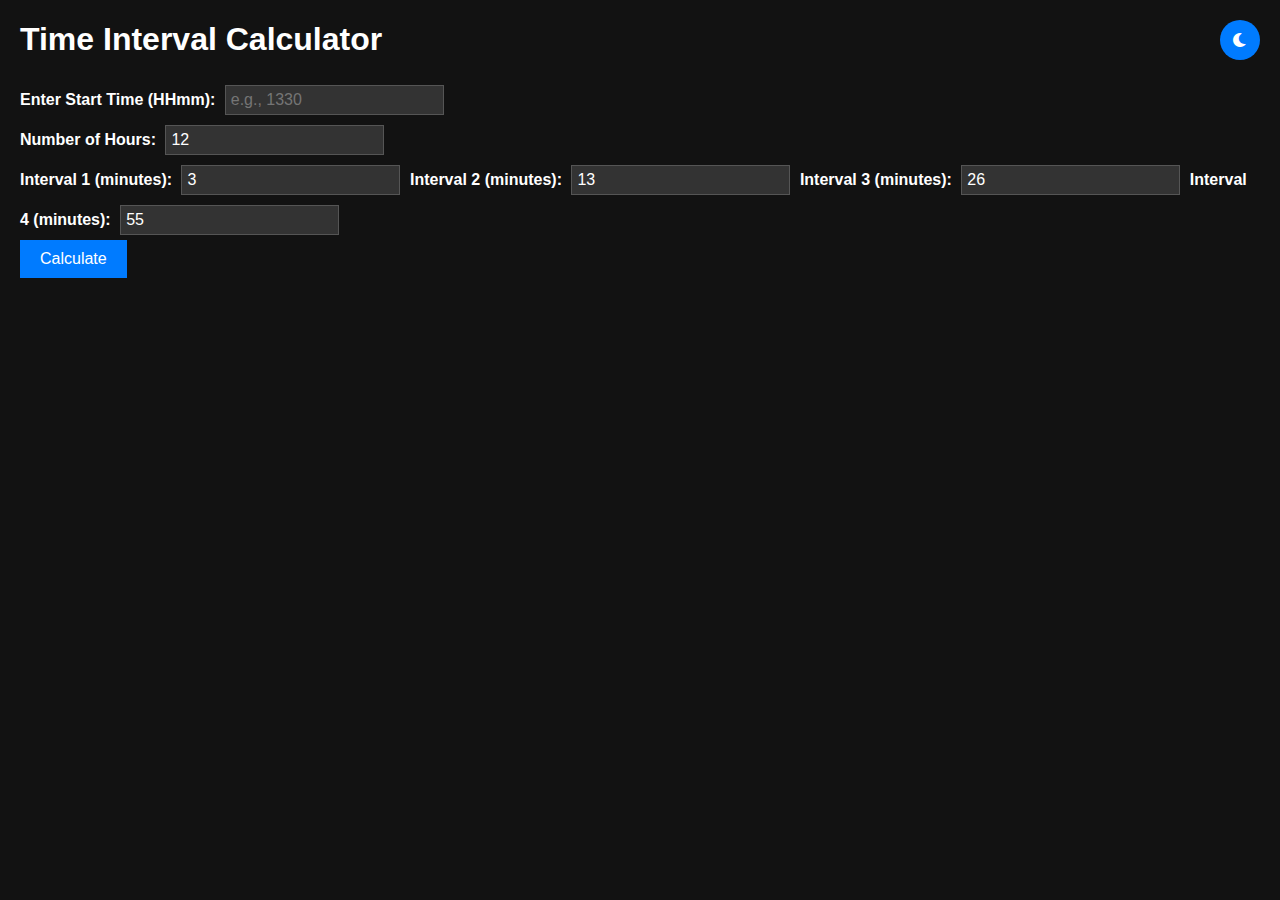
==== index.html @ aa35c40c "Update index.html" ====
<!DOCTYPE html>
<html lang="en">
<head>
    <meta charset="UTF-8">
    <meta name="viewport" content="width=device-width, initial-scale=1.0">
    <title>Time Interval Calculator</title>
    <!-- Add Font Awesome for icons -->
    <link rel="stylesheet" href="https://cdnjs.cloudflare.com/ajax/libs/font-awesome/6.0.0-beta3/css/all.min.css">
    <style>
        /* Dark theme (default) */
        body {
            font-family: Arial, sans-serif;
            margin: 20px;
            background-color: #121212;
            color: #ffffff;
        }
        h1 {
            color: #ffffff;
        }
        label {
            font-weight: bold;
        }
        input {
            padding: 5px;
            font-size: 16px;
            margin: 5px;
            background-color: #333333;
            color: #ffffff;
            border: 1px solid #555555;
        }
        button {
            padding: 10px 20px;
            font-size: 16px;
            background-color: #007bff;
            color: white;
            border: none;
            cursor: pointer;
        }
        button:hover {
            background-color: #0056b3;
        }
        table {
            width: 100%;
            border-collapse: collapse;
            margin-top: 20px;
        }
        th, td {
            padding: 10px;
            border: 1px solid #555555;
            text-align: center;
        }
        th {
            background-color: #333333;
        }
        td {
            background-color: #1e1e1e;
        }
        .theme-toggle {
            position: fixed;
            top: 20px;
            right: 20px;
            width: 40px;
            height: 40px;
            border-radius: 50%;
            background-color: #007bff;
            color: white;
            border: none;
            cursor: pointer;
            display: flex;
            align-items: center;
            justify-content: center;
        }
        .theme-toggle:hover {
            background-color: #0056b3;
        }

        /* Light theme */
        body.light-theme {
            background-color: #ffffff;
            color: #000000;
        }
        body.light-theme h1 {
            color: #000000;
        }
        body.light-theme input {
            background-color: #ffffff;
            color: #000000;
            border: 1px solid #cccccc;
        }
        body.light-theme th {
            background-color: #f2f2f2;
        }
        body.light-theme td {
            background-color: #ffffff;
        }
    </style>
</head>
<body class="dark-theme">
    <!-- Dark mode toggle button -->
    <button class="theme-toggle" onclick="toggleTheme()">
        <i class="fas fa-moon"></i> <!-- Moon icon for dark mode -->
    </button>

    <h1>Time Interval Calculator</h1>
    <label for="startTime">Enter Start Time (HHmm): </label>
    <input type="text" id="startTime" placeholder="e.g., 1330">
    <br>
    <label for="hours">Number of Hours: </label>
    <input type="number" id="hours" value="12" min="1">
    <br>
    <label for="interval1">Interval 1 (minutes): </label>
    <input type="number" id="interval1" value="3" min="1">
    <label for="interval2">Interval 2 (minutes): </label>
    <input type="number" id="interval2" value="13" min="1">
    <label for="interval3">Interval 3 (minutes): </label>
    <input type="number" id="interval3" value="26" min="1">
    <label for="interval4">Interval 4 (minutes): </label>
    <input type="number" id="interval4" value="55" min="1">
    <br>
    <button onclick="calculateIntervals()">Calculate</button>

    <table id="resultsTable">
        <thead>
            <tr>
                <!-- Columns will be dynamically generated -->
            </tr>
        </thead>
        <tbody>
            <!-- Results will be populated here -->
        </tbody>
    </table>

    <script>
        // Function to calculate intervals
        function calculateIntervals() {
            const startTimeInput = document.getElementById('startTime').value;
            const hoursInput = parseInt(document.getElementById('hours').value, 10);
            const interval1 = parseInt(document.getElementById('interval1').value, 10);
            const interval2 = parseInt(document.getElementById('interval2').value, 10);
            const interval3 = parseInt(document.getElementById('interval3').value, 10);
            const interval4 = parseInt(document.getElementById('interval4').value, 10);

            const resultsTableHead = document.querySelector('#resultsTable thead tr');
            const resultsTableBody = document.querySelector('#resultsTable tbody');

            // Clear previous results
            resultsTableHead.innerHTML = '';
            resultsTableBody.innerHTML = '';

            // Validate start time
            if (!/^\d{4}$/.test(startTimeInput)) {
                alert('Invalid time format. Please enter time in HHmm format.');
                return;
            }

            const hours = parseInt(startTimeInput.substring(0, 2), 10);
            const minutes = parseInt(startTimeInput.substring(2, 4), 10);

            if (hours > 23 || minutes > 59) {
                alert('Invalid time. Hours must be <= 23 and minutes <= 59.');
                return;
            }

            const startTime = new Date();
            startTime.setHours(hours, minutes, 0, 0);

            const intervals = [interval1, interval2, interval3, interval4];
            const intervalData = intervals.reduce((acc, interval) => {
                acc[interval] = [];
                return acc;
            }, {});

            // Calculate times for each interval
            for (let i = 0; i <= hoursInput * 60; i++) {
                const currentTime = new Date(startTime.getTime() + i * 60000);

                intervals.forEach(interval => {
                    if (i % interval === 0) {
                        intervalData[interval].push(currentTime.toLocaleTimeString([], { hour: '2-digit', minute: '2-digit' }));
                    }
                });
            }

            // Generate table headers
            intervals.forEach(interval => {
                const th = document.createElement('th');
                th.textContent = `${interval} Minutes`;
                resultsTableHead.appendChild(th);
            });

            // Determine the maximum number of rows needed
            const maxRows = Math.max(...Object.values(intervalData).map(arr => arr.length));

            // Populate the table
            for (let i = 0; i < maxRows; i++) {
                const row = document.createElement('tr');

                intervals.forEach(interval => {
                    const cell = document.createElement('td');
                    cell.textContent = intervalData[interval][i] || ''; // Use empty string if no data
                    row.appendChild(cell);
                });

                resultsTableBody.appendChild(row);
            }
        }

        // Function to toggle between dark and light themes
        function toggleTheme() {
            const body = document.body;
            const themeToggleButton = document.querySelector('.theme-toggle');
            const icon = themeToggleButton.querySelector('i');

            if (body.classList.contains('dark-theme')) {
                body.classList.remove('dark-theme');
                body.classList.add('light-theme');
                icon.classList.remove('fa-moon');
                icon.classList.add('fa-lightbulb'); // Lightbulb icon for light mode
            } else {
                body.classList.remove('light-theme');
                body.classList.add('dark-theme');
                icon.classList.remove('fa-lightbulb');
                icon.classList.add('fa-moon'); // Moon icon for dark mode
            }
        }
    </script>
</body>
</html>
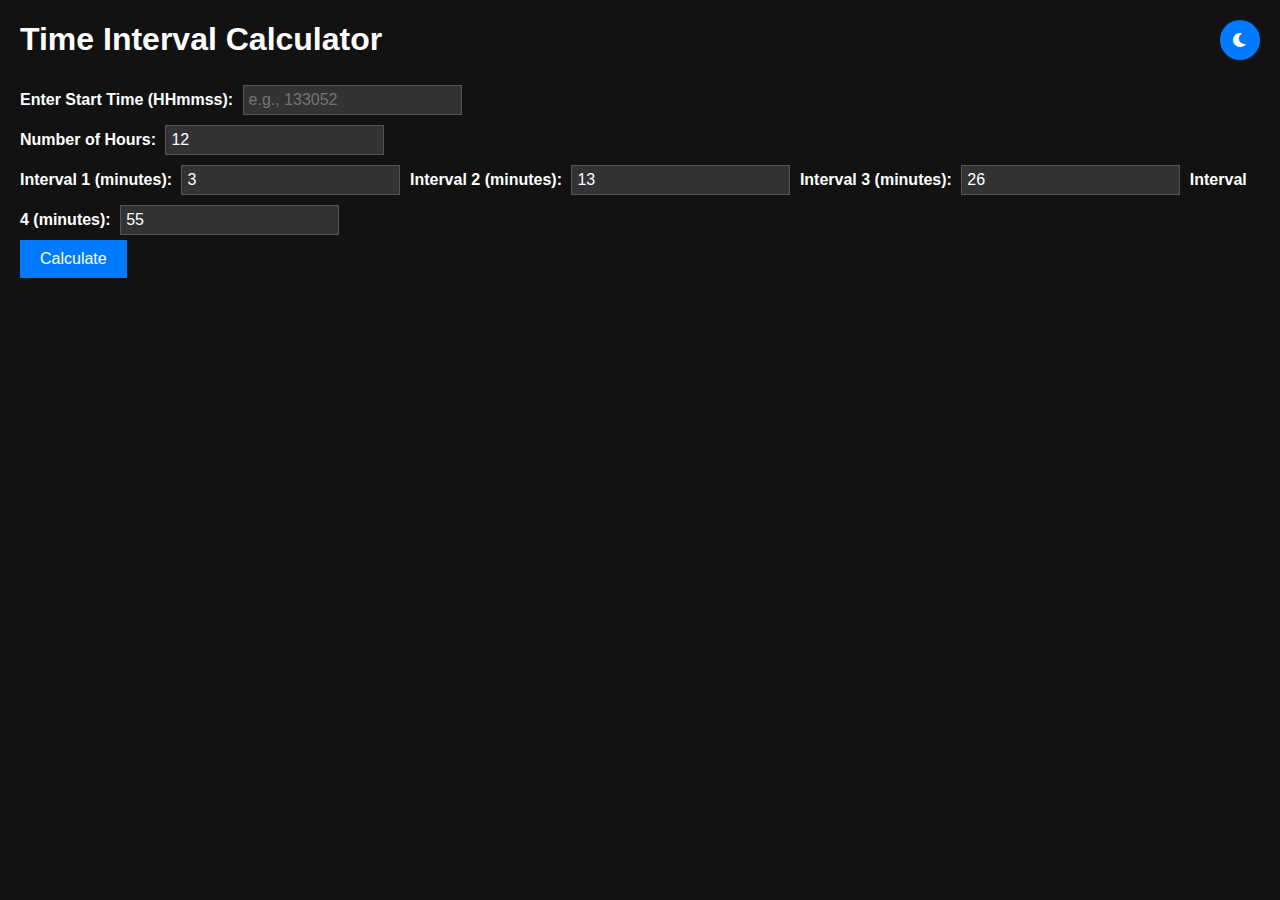
==== commit c91e4b44: "Update index.html" ====
--- a/index.html
+++ b/index.html
@@ -102,8 +102,8 @@
     </button>
 
     <h1>Time Interval Calculator</h1>
-    <label for="startTime">Enter Start Time (HHmm): </label>
-    <input type="text" id="startTime" placeholder="e.g., 1330">
+    <label for="startTime">Enter Start Time (HHmmss): </label>
+    <input type="text" id="startTime" placeholder="e.g., 133052">
     <br>
     <label for="hours">Number of Hours: </label>
     <input type="number" id="hours" value="12" min="1">
@@ -147,22 +147,23 @@
             resultsTableHead.innerHTML = '';
             resultsTableBody.innerHTML = '';
 
-            // Validate start time
-            if (!/^\d{4}$/.test(startTimeInput)) {
-                alert('Invalid time format. Please enter time in HHmm format.');
+            // Validate start time (HHmmss format)
+            if (!/^\d{6}$/.test(startTimeInput)) {
+                alert('Invalid time format. Please enter time in HHmmss format.');
                 return;
             }
 
             const hours = parseInt(startTimeInput.substring(0, 2), 10);
             const minutes = parseInt(startTimeInput.substring(2, 4), 10);
-
-            if (hours > 23 || minutes > 59) {
-                alert('Invalid time. Hours must be <= 23 and minutes <= 59.');
+            const seconds = parseInt(startTimeInput.substring(4, 6), 10);
+
+            if (hours > 23 || minutes > 59 || seconds > 59) {
+                alert('Invalid time. Hours must be <= 23, minutes <= 59, and seconds <= 59.');
                 return;
             }
 
             const startTime = new Date();
-            startTime.setHours(hours, minutes, 0, 0);
+            startTime.setHours(hours, minutes, seconds, 0);
 
             const intervals = [interval1, interval2, interval3, interval4];
             const intervalData = intervals.reduce((acc, interval) => {
@@ -176,7 +177,19 @@
 
                 intervals.forEach(interval => {
                     if (i % interval === 0) {
-                        intervalData[interval].push(currentTime.toLocaleTimeString([], { hour: '2-digit', minute: '2-digit' }));
+                        const militaryTime = currentTime.toLocaleTimeString('en-US', {
+                            hour12: false,
+                            hour: '2-digit',
+                            minute: '2-digit',
+                            second: '2-digit'
+                        }).replace(/:/g, ''); // Remove ":" separators
+                        const standardTime = currentTime.toLocaleTimeString('en-US', {
+                            hour12: true,
+                            hour: '2-digit',
+                            minute: '2-digit',
+                            second: '2-digit'
+                        });
+                        intervalData[interval].push(`${militaryTime} (${standardTime})`);
                     }
                 });
             }
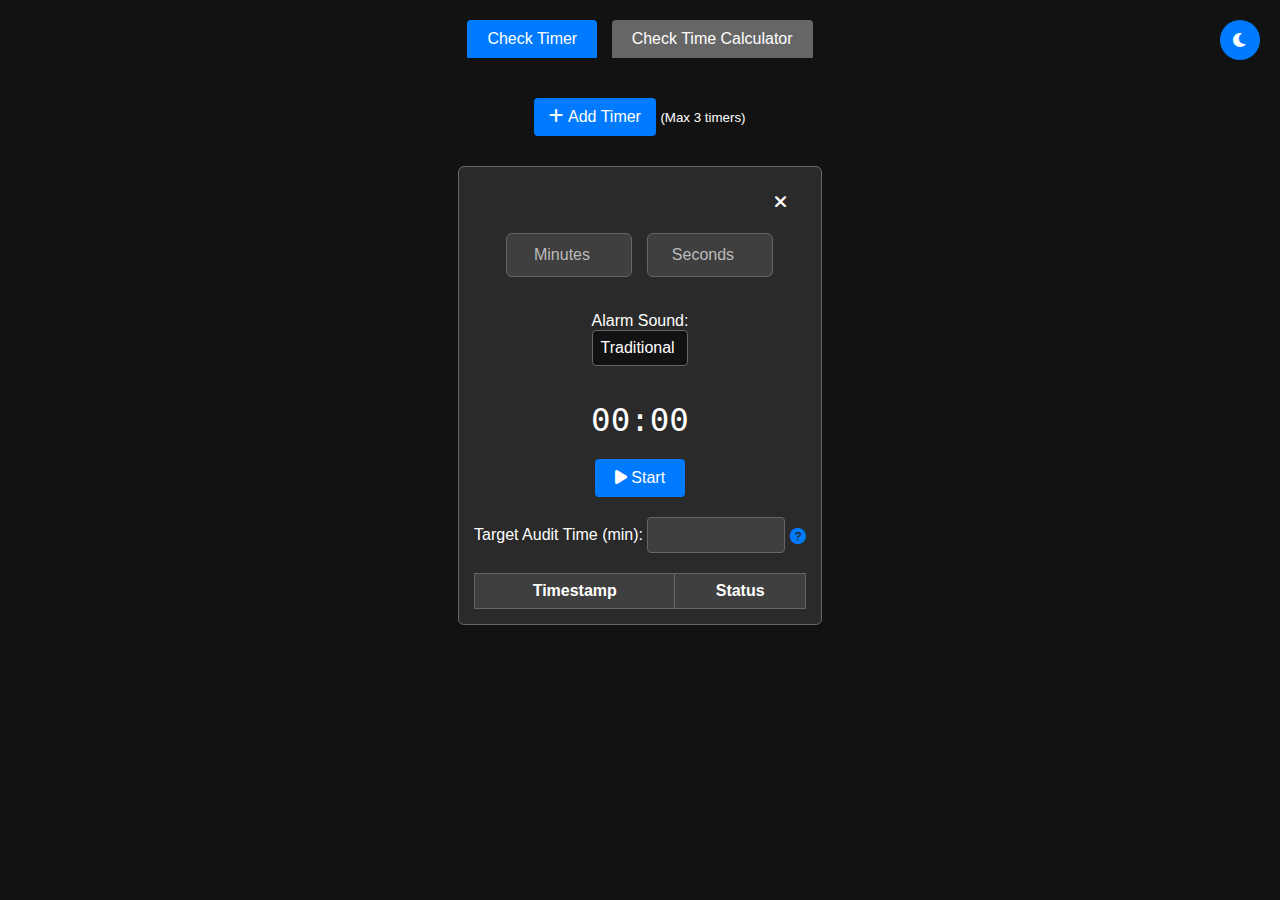
==== commit 1b8b89fb: "Big update" ====
--- a/index.html
+++ b/index.html
@@ -1,241 +1,102 @@
 <!DOCTYPE html>
 <html lang="en">
 <head>
-    <meta charset="UTF-8">
-    <meta name="viewport" content="width=device-width, initial-scale=1.0">
-    <title>Time Interval Calculator</title>
-    <!-- Add Font Awesome for icons -->
-    <link rel="stylesheet" href="https://cdnjs.cloudflare.com/ajax/libs/font-awesome/6.0.0-beta3/css/all.min.css">
-    <style>
-        /* Dark theme (default) */
-        body {
-            font-family: Arial, sans-serif;
-            margin: 20px;
-            background-color: #121212;
-            color: #ffffff;
-        }
-        h1 {
-            color: #ffffff;
-        }
-        label {
-            font-weight: bold;
-        }
-        input {
-            padding: 5px;
-            font-size: 16px;
-            margin: 5px;
-            background-color: #333333;
-            color: #ffffff;
-            border: 1px solid #555555;
-        }
-        button {
-            padding: 10px 20px;
-            font-size: 16px;
-            background-color: #007bff;
-            color: white;
-            border: none;
-            cursor: pointer;
-        }
-        button:hover {
-            background-color: #0056b3;
-        }
-        table {
-            width: 100%;
-            border-collapse: collapse;
-            margin-top: 20px;
-        }
-        th, td {
-            padding: 10px;
-            border: 1px solid #555555;
-            text-align: center;
-        }
-        th {
-            background-color: #333333;
-        }
-        td {
-            background-color: #1e1e1e;
-        }
-        .theme-toggle {
-            position: fixed;
-            top: 20px;
-            right: 20px;
-            width: 40px;
-            height: 40px;
-            border-radius: 50%;
-            background-color: #007bff;
-            color: white;
-            border: none;
-            cursor: pointer;
-            display: flex;
-            align-items: center;
-            justify-content: center;
-        }
-        .theme-toggle:hover {
-            background-color: #0056b3;
-        }
-
-        /* Light theme */
-        body.light-theme {
-            background-color: #ffffff;
-            color: #000000;
-        }
-        body.light-theme h1 {
-            color: #000000;
-        }
-        body.light-theme input {
-            background-color: #ffffff;
-            color: #000000;
-            border: 1px solid #cccccc;
-        }
-        body.light-theme th {
-            background-color: #f2f2f2;
-        }
-        body.light-theme td {
-            background-color: #ffffff;
-        }
-    </style>
+  <meta charset="UTF-8" />
+  <meta name="viewport" content="width=device-width, initial-scale=1.0"/>
+  <title>Time Tools</title>
+  <link rel="stylesheet" href="styles.css" />
+  <link
+    rel="stylesheet"
+    href="https://cdnjs.cloudflare.com/ajax/libs/font-awesome/6.0.0-beta3/css/all.min.css"
+  />
 </head>
 <body class="dark-theme">
-    <!-- Dark mode toggle button -->
-    <button class="theme-toggle" onclick="toggleTheme()">
-        <i class="fas fa-moon"></i> <!-- Moon icon for dark mode -->
-    </button>
+  <button class="theme-toggle" onclick="toggleTheme()">
+    <i class="fas fa-moon"></i>
+  </button>
 
-    <h1>Time Interval Calculator</h1>
-    <label for="startTime">Enter Start Time (HHmmss): </label>
-    <input type="text" id="startTime" placeholder="e.g., 133052">
-    <br>
-    <label for="hours">Number of Hours: </label>
-    <input type="number" id="hours" value="12" min="1">
-    <br>
-    <label for="interval1">Interval 1 (minutes): </label>
-    <input type="number" id="interval1" value="3" min="1">
-    <label for="interval2">Interval 2 (minutes): </label>
-    <input type="number" id="interval2" value="13" min="1">
-    <label for="interval3">Interval 3 (minutes): </label>
-    <input type="number" id="interval3" value="26" min="1">
-    <label for="interval4">Interval 4 (minutes): </label>
-    <input type="number" id="interval4" value="55" min="1">
-    <br>
-    <button onclick="calculateIntervals()">Calculate</button>
+  <div class="tabs">
+    <button class="tab-button active" onclick="showTab('chrono')">Check Timer</button>
+    <button class="tab-button" onclick="showTab('interval')">Check Time Calculator</button>
+  </div>
 
-    <table id="resultsTable">
-        <thead>
-            <tr>
-                <!-- Columns will be dynamically generated -->
-            </tr>
-        </thead>
-        <tbody>
-            <!-- Results will be populated here -->
-        </tbody>
+  <!-- Chrono Timer Tab -->
+  <div id="chrono" class="tab-content">
+    <!-- Button to add new timers (up to 3 total) -->
+    <div class="add-timer-container">
+      <button id="addTimerButton" class="add-timer-button" onclick="addNewTimer()">
+        <i class="fas fa-plus"></i> Add Timer
+      </button>
+      <small>(Max 3 timers)</small>
+    </div>
+
+    <!-- Container that holds all the timers side by side -->
+    <div id="timersContainer" class="timers-container">
+      <!-- The first timer is inserted automatically on DOMContentLoaded. -->
+    </div>
+  </div>
+
+<!-- Interval Calculator Tab -->
+<div id="interval" class="tab-content">
+  <div class="calculator-container">
+
+    <!-- Wrap heading + icon in a flex container -->
+    <div class="heading-with-tooltip">
+      <h1 class="interval-heading">Check Time Calculator</h1>
+      <span class="tooltip-trigger" id="intervalCalcTooltipTrigger">
+        <i class="fas fa-question-circle"></i>
+      </span>
+      <!-- The tooltip content container -->
+      <div class="tooltip-content" id="intervalCalcTooltipContent">
+        <p>
+          Enter a timestamp: for the number of hours set this calculator will show you the intended start timestamp for each log. You can set at what interval you want the log start times displayed. <p></p> E.G. for a timestamp of 133052 the table will show by default all 161 three minute time stamps, 37 thirteen minute stamps, etc. <p></p> You can enter "0" to remove a column. 
+        </p>
+      </div>
+    </div>
+
+    <div class="calculator-controls">
+      <div class="input-group">
+        <!-- Updated placeholder and no default value -->
+        <label for="startTime">Start Timestamp (HHmmss):</label>
+        <input
+          type="text"
+          id="startTime"
+          placeholder="enter a timestamp: 133052"
+        />
+      </div>
+      <div class="input-group">
+        <!-- Default to 8 hours -->
+        <label for="hours">Hours:</label>
+        <input type="number" id="hours" value="8" min="1" />
+      </div>
+      <div class="interval-inputs">
+        <div class="interval-group">
+          <label for="interval1">Interval 1 (min):</label>
+          <input type="number" id="interval1" value="3" min="1" />
+        </div>
+        <div class="interval-group">
+          <label for="interval2">Interval 2 (min):</label>
+          <input type="number" id="interval2" value="13" min="1" />
+        </div>
+        <div class="interval-group">
+          <label for="interval3">Interval 3 (min):</label>
+          <input type="number" id="interval3" value="26" min="1" />
+        </div>
+        <div class="interval-group">
+          <label for="interval4">Interval 4 (min):</label>
+          <input type="number" id="interval4" value="55" min="1" />
+        </div>
+      </div>
+      <button class="calculate-button" onclick="calculateIntervals()">Calculate</button>
+    </div>
+
+    <table class="results-table">
+      <thead id="resultsHeader"></thead>
+      <tbody id="resultsBody"></tbody>
     </table>
+  </div>
+</div>
 
-    <script>
-        // Function to calculate intervals
-        function calculateIntervals() {
-            const startTimeInput = document.getElementById('startTime').value;
-            const hoursInput = parseInt(document.getElementById('hours').value, 10);
-            const interval1 = parseInt(document.getElementById('interval1').value, 10);
-            const interval2 = parseInt(document.getElementById('interval2').value, 10);
-            const interval3 = parseInt(document.getElementById('interval3').value, 10);
-            const interval4 = parseInt(document.getElementById('interval4').value, 10);
-
-            const resultsTableHead = document.querySelector('#resultsTable thead tr');
-            const resultsTableBody = document.querySelector('#resultsTable tbody');
-
-            // Clear previous results
-            resultsTableHead.innerHTML = '';
-            resultsTableBody.innerHTML = '';
-
-            // Validate start time (HHmmss format)
-            if (!/^\d{6}$/.test(startTimeInput)) {
-                alert('Invalid time format. Please enter time in HHmmss format.');
-                return;
-            }
-
-            const hours = parseInt(startTimeInput.substring(0, 2), 10);
-            const minutes = parseInt(startTimeInput.substring(2, 4), 10);
-            const seconds = parseInt(startTimeInput.substring(4, 6), 10);
-
-            if (hours > 23 || minutes > 59 || seconds > 59) {
-                alert('Invalid time. Hours must be <= 23, minutes <= 59, and seconds <= 59.');
-                return;
-            }
-
-            const startTime = new Date();
-            startTime.setHours(hours, minutes, seconds, 0);
-
-            const intervals = [interval1, interval2, interval3, interval4];
-            const intervalData = intervals.reduce((acc, interval) => {
-                acc[interval] = [];
-                return acc;
-            }, {});
-
-            // Calculate times for each interval
-            for (let i = 0; i <= hoursInput * 60; i++) {
-                const currentTime = new Date(startTime.getTime() + i * 60000);
-
-                intervals.forEach(interval => {
-                    if (i % interval === 0) {
-                        const militaryTime = currentTime.toLocaleTimeString('en-US', {
-                            hour12: false,
-                            hour: '2-digit',
-                            minute: '2-digit',
-                            second: '2-digit'
-                        }).replace(/:/g, ''); // Remove ":" separators
-                        const standardTime = currentTime.toLocaleTimeString('en-US', {
-                            hour12: true,
-                            hour: '2-digit',
-                            minute: '2-digit',
-                            second: '2-digit'
-                        });
-                        intervalData[interval].push(`${militaryTime} (${standardTime})`);
-                    }
-                });
-            }
-
-            // Generate table headers
-            intervals.forEach(interval => {
-                const th = document.createElement('th');
-                th.textContent = `${interval} Minutes`;
-                resultsTableHead.appendChild(th);
-            });
-
-            // Determine the maximum number of rows needed
-            const maxRows = Math.max(...Object.values(intervalData).map(arr => arr.length));
-
-            // Populate the table
-            for (let i = 0; i < maxRows; i++) {
-                const row = document.createElement('tr');
-
-                intervals.forEach(interval => {
-                    const cell = document.createElement('td');
-                    cell.textContent = intervalData[interval][i] || ''; // Use empty string if no data
-                    row.appendChild(cell);
-                });
-
-                resultsTableBody.appendChild(row);
-            }
-        }
-
-        // Function to toggle between dark and light themes
-        function toggleTheme() {
-            const body = document.body;
-            const themeToggleButton = document.querySelector('.theme-toggle');
-            const icon = themeToggleButton.querySelector('i');
-
-            if (body.classList.contains('dark-theme')) {
-                body.classList.remove('dark-theme');
-                body.classList.add('light-theme');
-                icon.classList.remove('fa-moon');
-                icon.classList.add('fa-lightbulb'); // Lightbulb icon for light mode
-            } else {
-                body.classList.remove('light-theme');
-                body.classList.add('dark-theme');
-                icon.classList.remove('fa-lightbulb');
-                icon.classList.add('fa-moon'); // Moon icon for dark mode
-            }
-        }
-    </script>
+  <script src="script.js"></script>
 </body>
-</html>+</html>
--- a/styles.css
+++ b/styles.css
@@ -0,0 +1,475 @@
+:root {
+  --bg-dark: #121212;
+  --text-dark: #ffffff;
+  --bg-light: #ffffff;
+  --text-light: #000000;
+
+  --primary: #007bff;
+  --secondary: #666;
+
+  /* table-bg might be partially transparent, but we'll avoid using it 
+     for the alarm dropdown to ensure it's fully opaque */
+  --table-bg-dark: rgba(255, 255, 255, 0.1);
+  --table-bg-light: rgba(0, 0, 0, 0.05);
+}
+
+body {
+  font-family: Arial, sans-serif;
+  margin: 20px;
+  background-color: var(--bg-dark);
+  color: var(--text-dark);
+  transition: all 0.3s;
+}
+
+body.light-theme {
+  background-color: var(--bg-light);
+  color: var(--text-light);
+}
+
+/* Make sure all basic elements inherit color in both themes */
+label,
+input,
+button,
+table,
+th,
+td,
+div {
+  color: inherit;
+  font-family: inherit;
+  font-size: 1em;
+}
+
+/* Basic input styling in dark mode */
+input,
+select {
+  background-color: var(--table-bg-dark);
+  border: 1px solid var(--secondary);
+  transition: all 0.3s;
+  color: inherit;
+}
+
+/* Light theme override for inputs/selects */
+body.light-theme input,
+body.light-theme select {
+  background-color: var(--table-bg-light);
+  border-color: #999;
+  color: var(--text-light);
+}
+
+::placeholder {
+  color: #bbb;
+}
+body.light-theme ::placeholder {
+  color: #666;
+}
+
+/****************************************************
+ * Tabs
+ ****************************************************/
+.tabs {
+  margin: 20px auto;
+  max-width: 800px;
+  text-align: center;
+}
+
+.tab-button {
+  /* Inactive tab = gray */
+  background-color: var(--secondary);
+  color: white;
+  border: none;
+  border-radius: 4px 4px 0 0;
+  cursor: pointer;
+  margin: 0 5px;
+  padding: 10px 20px;
+  transition: all 0.3s;
+}
+
+.tab-button.active {
+  /* Active tab = blue */
+  background-color: var(--primary);
+}
+
+.tab-content {
+  display: none;
+  max-width: 800px;
+  margin: 0 auto;
+  padding: 20px;
+}
+
+.tab-content.active {
+  display: block;
+}
+
+/****************************************************
+ * Theme Toggle
+ ****************************************************/
+.theme-toggle {
+  position: fixed;
+  top: 20px;
+  right: 20px;
+  width: 40px;
+  height: 40px;
+  border-radius: 50%;
+  display: flex;
+  align-items: center;
+  justify-content: center;
+}
+
+/****************************************************
+ * Timers Container
+ ****************************************************/
+.timers-container {
+  display: flex;
+  flex-wrap: wrap;
+  gap: 20px;
+  justify-content: center;
+}
+
+/****************************************************
+ * Timer Wrapper
+ ****************************************************/
+.timer-wrapper {
+  border: 1px solid var(--secondary);
+  border-radius: 6px;
+  padding: 15px;
+  margin: 10px;
+  min-width: 280px;
+  background-color: var(--table-bg-dark);
+}
+body.light-theme .timer-wrapper {
+  background-color: var(--table-bg-light);
+}
+
+/****************************************************
+ * Timer Header (remove button row)
+ ****************************************************/
+.timer-header {
+  display: flex;
+  justify-content: flex-end;
+  margin-bottom: 10px;
+}
+.remove-timer-button {
+  background: transparent;
+  border: none;
+  cursor: pointer;
+  font-size: 1.1rem;
+  color: inherit;
+}
+.remove-timer-button i {
+  pointer-events: none;
+}
+
+/****************************************************
+ * Timer Container
+ ****************************************************/
+.timer-container {
+  display: flex;
+  flex-direction: column;
+  align-items: center;
+}
+
+.timer-inputs {
+  display: flex;
+  gap: 15px;
+  justify-content: center;
+  margin-bottom: 20px;
+}
+.timer-inputs input {
+  width: 100px;
+  padding: 12px;
+  font-size: 1.2em;
+  text-align: center;
+  border-radius: 6px;
+}
+
+/****************************************************
+ * Timer Display
+ ****************************************************/
+.timer-display {
+  font-size: 2.5em;
+  margin: 20px 0;
+  font-family: monospace;
+  text-align: center;
+  width: 100%;
+}
+
+/****************************************************
+ * Timer Buttons
+ ****************************************************/
+.timer-buttons {
+  display: flex;
+  flex-direction: column;
+  gap: 10px;
+  align-items: center;
+  width: 100%;
+}
+.silence-button {
+  display: none !important;
+}
+.silence-button.visible {
+  display: block !important;
+}
+
+/****************************************************
+ * Custom Alarm Dropdown
+ ****************************************************/
+/* The container around the label, hidden input, trigger, menu */
+.alarm-dropdown {
+  position: relative;
+  display: inline-block;
+  text-align: left; /* so label & trigger align well */
+  margin: 15px 0;
+}
+
+/* The “trigger” is fully opaque in both themes */
+.alarm-dropdown-trigger {
+  background-color: var(--bg-dark) !important;  /* solid dark theme by default */
+  color: var(--text-dark) !important;
+  border: 1px solid var(--secondary);
+  border-radius: 4px;
+  padding: 8px;
+  cursor: pointer;
+  user-select: none;
+  transition: all 0.3s;
+}
+
+/* Light theme override => solid white */
+body.light-theme .alarm-dropdown-trigger {
+  background-color: var(--bg-light) !important;
+  color: var(--text-light) !important;
+  border-color: #ccc;
+}
+
+/* The hidden menu that appears on .open; also fully opaque */
+.alarm-dropdown-menu {
+  display: none; /* hidden by default */
+  position: absolute;
+  top: calc(100% + 4px);
+  left: 0;
+  min-width: 150px;
+
+  background-color: var(--bg-dark) !important;  /* solid dark by default */
+  color: var(--text-dark) !important;
+  border: 1px solid var(--secondary);
+  border-radius: 4px;
+  z-index: 999;
+  transition: all 0.3s;
+}
+
+/* Light theme => solid white menu */
+body.light-theme .alarm-dropdown-menu {
+  background-color: var(--bg-light) !important;
+  color: var(--text-light) !important;
+  border-color: #ccc;
+}
+
+/* Show the menu when .open is toggled via JS */
+.alarm-dropdown.open .alarm-dropdown-menu {
+  display: block;
+}
+
+/* Each clickable option */
+.alarm-dropdown-option {
+  padding: 8px 12px;
+  cursor: pointer;
+  white-space: nowrap;
+}
+.alarm-dropdown-option:hover {
+  background-color: var(--primary);
+  color: #fff;
+}
+
+/****************************************************
+ * Event Log Container
+ ****************************************************/
+.event-log-container {
+  margin-top: 20px;
+}
+.event-log-table {
+  width: 100%;
+  margin: 0 auto;
+  background-color: var(--table-bg-dark);
+  border-collapse: collapse;
+  text-align: center;
+}
+.event-log-table th,
+.event-log-table td {
+  border: 1px solid var(--secondary);
+  padding: 8px;
+}
+body.light-theme .event-log-table {
+  background-color: var(--table-bg-light);
+  border-color: #ccc;
+}
+
+/****************************************************
+ * Threshold Input
+ ****************************************************/
+.threshold-input {
+  margin: 20px auto;
+  text-align: center;
+}
+.threshold-input input {
+  width: 120px;
+  padding: 8px;
+  text-align: center;
+  border-radius: 4px;
+}
+
+/****************************************************
+ * Add Timer Button
+ ****************************************************/
+.add-timer-container {
+  text-align: center;
+  margin-bottom: 20px;
+}
+.add-timer-button {
+  background-color: var(--primary);
+  color: #fff;
+  border: none;
+  padding: 10px 15px;
+  border-radius: 4px;
+  cursor: pointer;
+  font-size: 1em;
+}
+.add-timer-button:hover {
+  filter: brightness(1.2);
+}
+
+/****************************************************
+ * Interval Calculator
+ ****************************************************/
+.calculator-container {
+  padding: 20px;
+  max-width: 600px;
+  margin: 0 auto;
+}
+
+.calculator-controls {
+  margin-bottom: 30px;
+  text-align: center;
+}
+
+.input-group {
+  margin: 15px 0;
+}
+.input-group label {
+  display: block;
+  margin-bottom: 8px;
+}
+
+.interval-inputs {
+  display: grid;
+  grid-template-columns: repeat(2, 1fr);
+  gap: 15px;
+  margin: 20px 0;
+}
+
+.interval-group {
+  display: flex;
+  align-items: center;
+  justify-content: center;
+  gap: 10px;
+}
+.interval-group input {
+  width: 100px;
+  padding: 8px;
+  margin-left: 10px;
+  border-radius: 4px;
+}
+
+/* Results table (interval calculator) */
+.results-table {
+  width: 100%;
+  border-collapse: collapse;
+  margin-top: 20px;
+  background-color: var(--table-bg-dark);
+  text-align: center;
+}
+.results-table th,
+.results-table td {
+  padding: 12px;
+  border: 1px solid var(--secondary);
+}
+body.light-theme .results-table {
+  background-color: var(--table-bg-light);
+  border-color: #ccc;
+}
+
+/****************************************************
+ * Buttons: Hover & Focus
+ ****************************************************/
+button {
+  padding: 10px 20px;
+  background-color: var(--primary);
+  color: white;
+  border: none;
+  border-radius: 4px;
+  cursor: pointer;
+  transition: all 0.3s;
+}
+button:hover {
+  filter: brightness(1.2);
+}
+
+input[type="text"], 
+input[type="number"] {
+  transition: all 0.3s;
+  font-size: 16px;
+}
+input[type="text"]:focus,
+input[type="number"]:focus {
+  border-color: var(--primary);
+  box-shadow: 0 0 5px var(--primary);
+  outline: none;
+}
+
+body.light-theme #startTime,
+body.light-theme #hours,
+body.light-theme .interval-group input {
+  background-color: var(--table-bg-light);
+  border-color: #ccc;
+  color: var(--text-light);
+}
+
+.heading-with-tooltip {
+  display: flex;         /* Use flex, not inline-flex */
+  align-items: center;   /* Center them vertically (or baseline if you prefer) */
+  gap: 8px;              /* Space between the text and the icon */
+}
+
+/* Remove default H1 margin so it doesn’t push the icon down */
+.heading-with-tooltip .interval-heading {
+  margin: 0;
+}
+
+/* Ensure the icon is normal-sized and doesn't get scaled up */
+.tooltip-trigger {
+  font-size: 1rem;
+  cursor: pointer;
+  color: var(--primary); /* or your preferred color */
+}
+.tooltip-trigger i {
+  vertical-align: middle; /* helps keep the icon aligned */
+}
+
+/* The tooltip itself is absolutely positioned relative to .heading-with-tooltip */
+.tooltip-content {
+  display: none;
+  position: absolute;
+  top: 2.2em;    /* Just below the heading line; tweak as needed */
+  left: 0;
+  max-width: 220px;
+  background-color: #333;
+  color: #fff;
+  border: 1px solid #666;
+  padding: 10px;
+  border-radius: 4px;
+  z-index: 999;
+  font-size: 0.9em;
+}
+body.light-theme .tooltip-content {
+  background-color: #f8f8f8;
+  color: #000;
+  border-color: #ccc;
+}
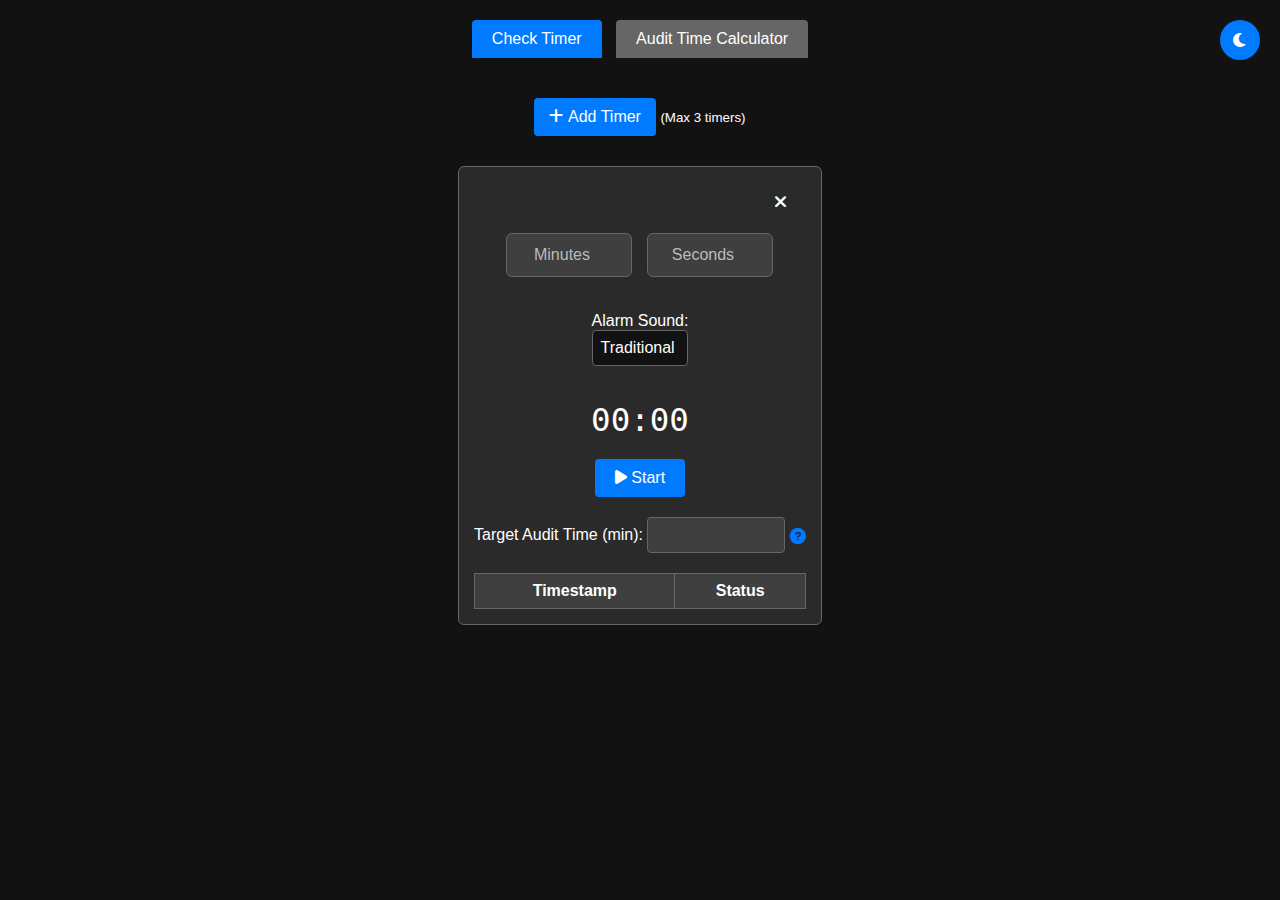
==== commit db725d25: "Update index.html" ====
--- a/index.html
+++ b/index.html
@@ -3,7 +3,7 @@
 <head>
   <meta charset="UTF-8" />
   <meta name="viewport" content="width=device-width, initial-scale=1.0"/>
-  <title>Time Tools</title>
+  <title>Resident Timer and Audit Checker</title>
   <link rel="stylesheet" href="styles.css" />
   <link
     rel="stylesheet"
@@ -17,7 +17,7 @@
 
   <div class="tabs">
     <button class="tab-button active" onclick="showTab('chrono')">Check Timer</button>
-    <button class="tab-button" onclick="showTab('interval')">Check Time Calculator</button>
+    <button class="tab-button" onclick="showTab('interval')">Audit Time Calculator</button>
   </div>
 
   <!-- Chrono Timer Tab -->
@@ -42,7 +42,7 @@
 
     <!-- Wrap heading + icon in a flex container -->
     <div class="heading-with-tooltip">
-      <h1 class="interval-heading">Check Time Calculator</h1>
+      <h1 class="interval-heading">Audit Time Calculator</h1>
       <span class="tooltip-trigger" id="intervalCalcTooltipTrigger">
         <i class="fas fa-question-circle"></i>
       </span>
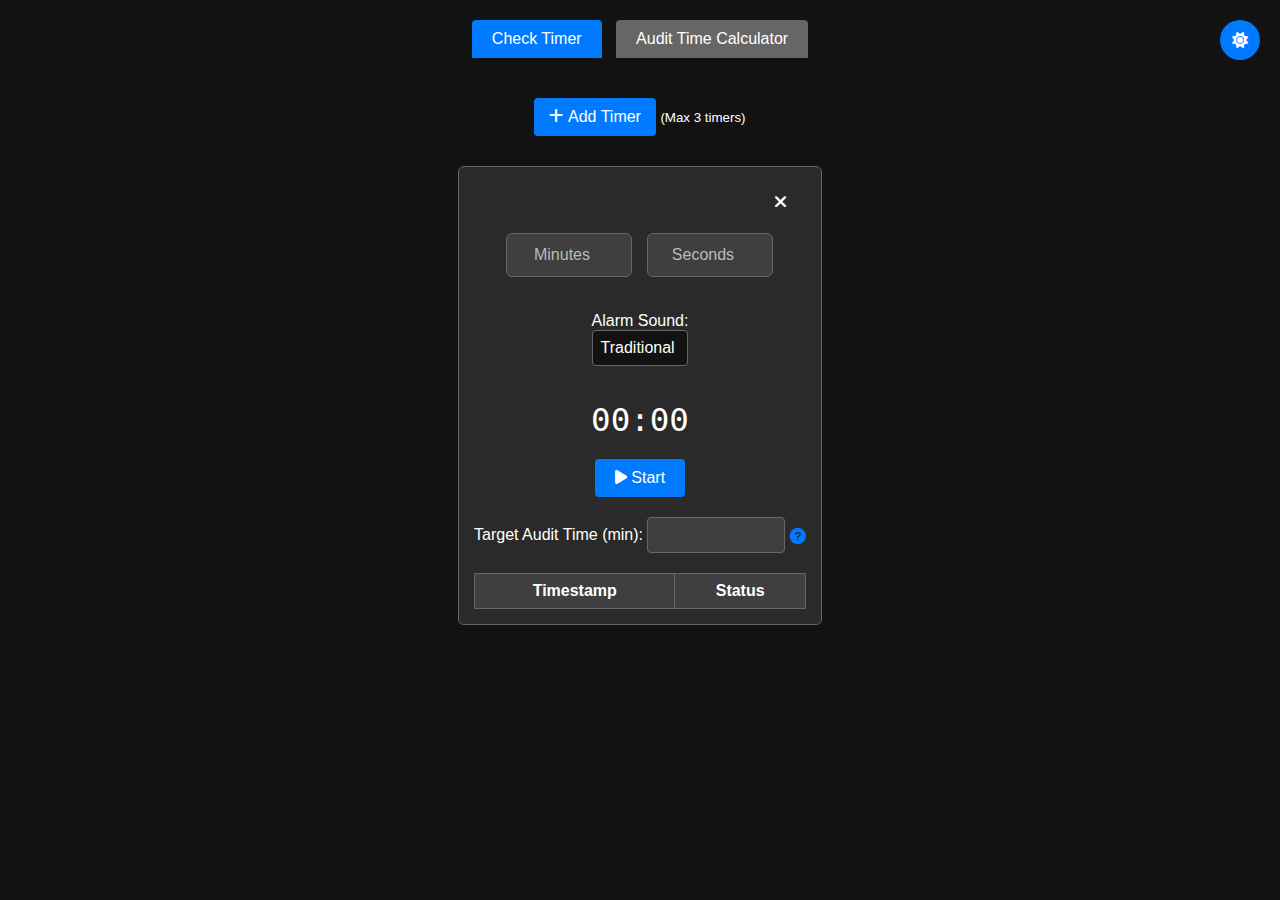
==== commit 99737102: "Adjusted theme toggle" ====
--- a/index.html
+++ b/index.html
@@ -12,7 +12,7 @@
 </head>
 <body class="dark-theme">
   <button class="theme-toggle" onclick="toggleTheme()">
-    <i class="fas fa-moon"></i>
+    <i class="fas fa-sun"></i>
   </button>
 
   <div class="tabs">
@@ -49,7 +49,7 @@
       <!-- The tooltip content container -->
       <div class="tooltip-content" id="intervalCalcTooltipContent">
         <p>
-          Enter a timestamp: for the number of hours set this calculator will show you the intended start timestamp for each log. You can set at what interval you want the log start times displayed. <p></p> E.G. for a timestamp of 133052 the table will show by default all 161 three minute time stamps, 37 thirteen minute stamps, etc. <p></p> You can enter "0" to remove a column. 
+          Enter a timestamp: for the number of hours set this calculator will show you the intended start timestamp for each log. You can set at what interval you want the log start times displayed. <p></p> E.G. for a timestamp of 133052 the table will show by default all 161 three minute timestamps, 37 thirteen minute timestamps, etc. <p></p> You can enter "0" to remove a column. 
         </p>
       </div>
     </div>
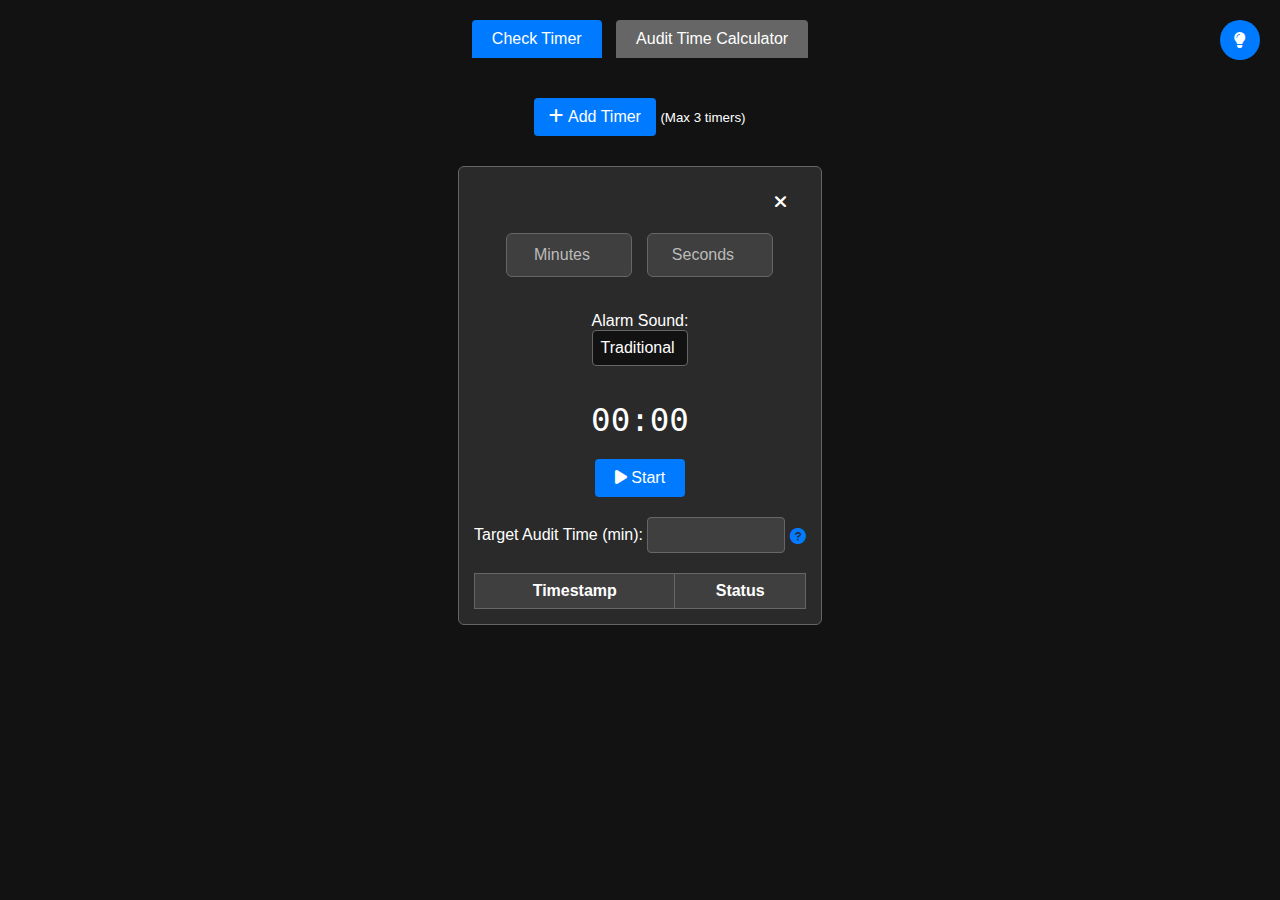
==== commit b14c312f: "Adjusted sun to lightbulb" ====
--- a/index.html
+++ b/index.html
@@ -12,7 +12,7 @@
 </head>
 <body class="dark-theme">
   <button class="theme-toggle" onclick="toggleTheme()">
-    <i class="fas fa-sun"></i>
+    <i class="fas fa-lightbulb"></i>
   </button>
 
   <div class="tabs">
